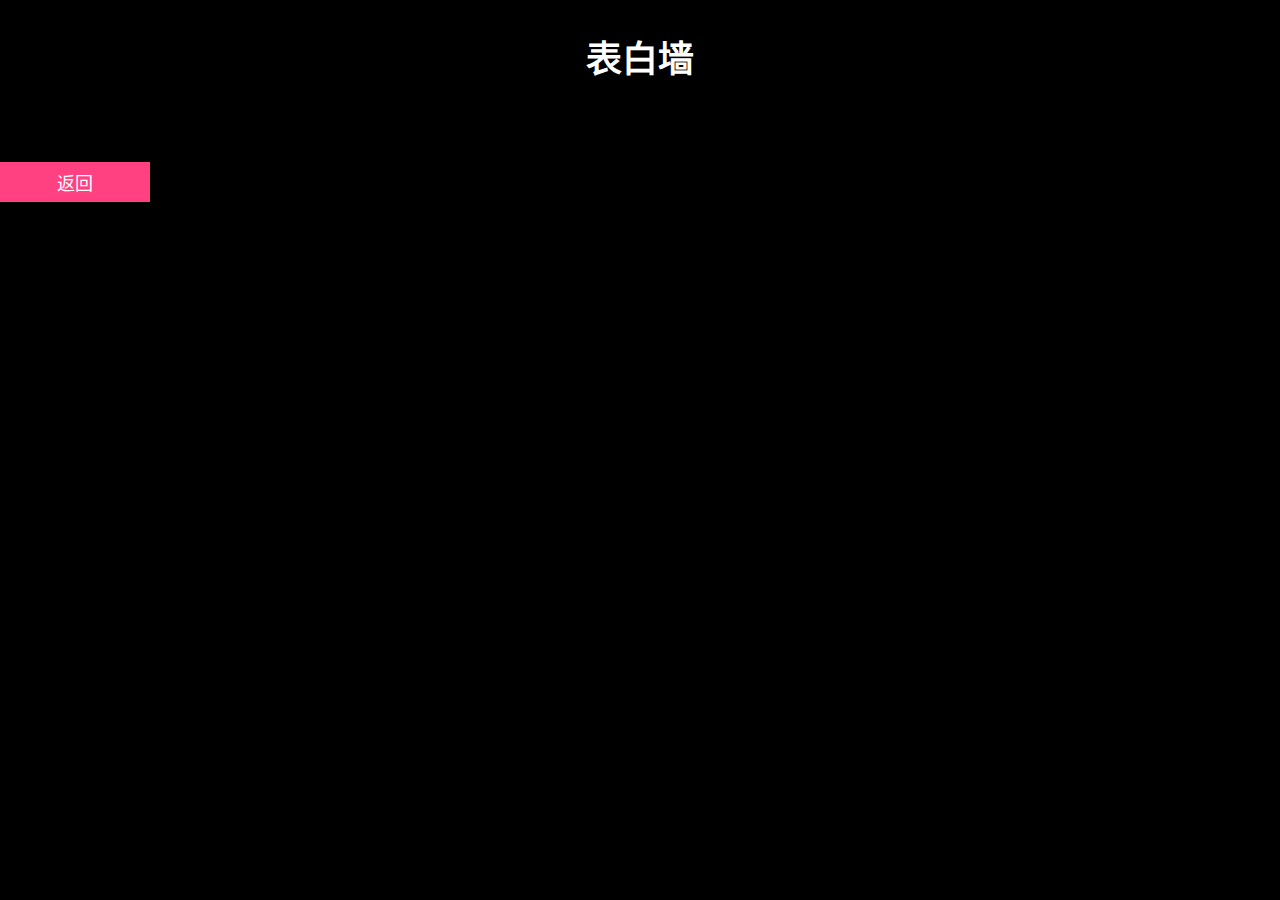
==== wall.html @ 67a1bf43 "1" ====
<!DOCTYPE html>
<html lang="zh-CN">
<head>
  <meta charset="UTF-8">
  <meta name="viewport" content="width=device-width, initial-scale=1.0">
  <title>表白墙</title>
  <style>
    body {
      background-color: black;
      margin: 0;
      padding: 0;
      color: white;
      font-family: Arial, sans-serif;
    }
    h1 {
      text-align: center;
      font-size: 36px;
      margin-top: 30px;
    }
    #confession-container {
      display: flex;
      flex-direction: column;
      align-items: center;
      justify-content: center;
      margin-top: 50px;
    }
    .confession-text {
      text-align: center;
      font-size: 24px;
      margin-bottom: 20px;
    }
    #return-button {
      width: 150px;
      height: 40px;
      font-size: 18px;
      background-color: #ff4081;
      color: white;
      border: none;
      cursor: pointer;
      margin-top: 30px;
    }
  </style>
</head>
<body>
  <h1>表白墙</h1>
  <div id="confession-container">
    <!-- 这里使用 JavaScript 动态生成表白内容 -->
  </div>
  <button id="return-button" onclick="goBack()">返回</button>

  <script>
   
    const confessionMessages = [
      
    ];

    const confessionContainer = document.getElementById("confession-container");

    for (let i = 0; i < confessionMessages.length; i++) {
      const confessionText = document.createElement("p");
      confessionText.className = "confession-text";
      confessionText.innerText = confessionMessages[i];
      confessionContainer.appendChild(confessionText);
    }

    // 返回上一页
    function goBack() {
      window.history.back();
    }
  </script>
</body>
</html>
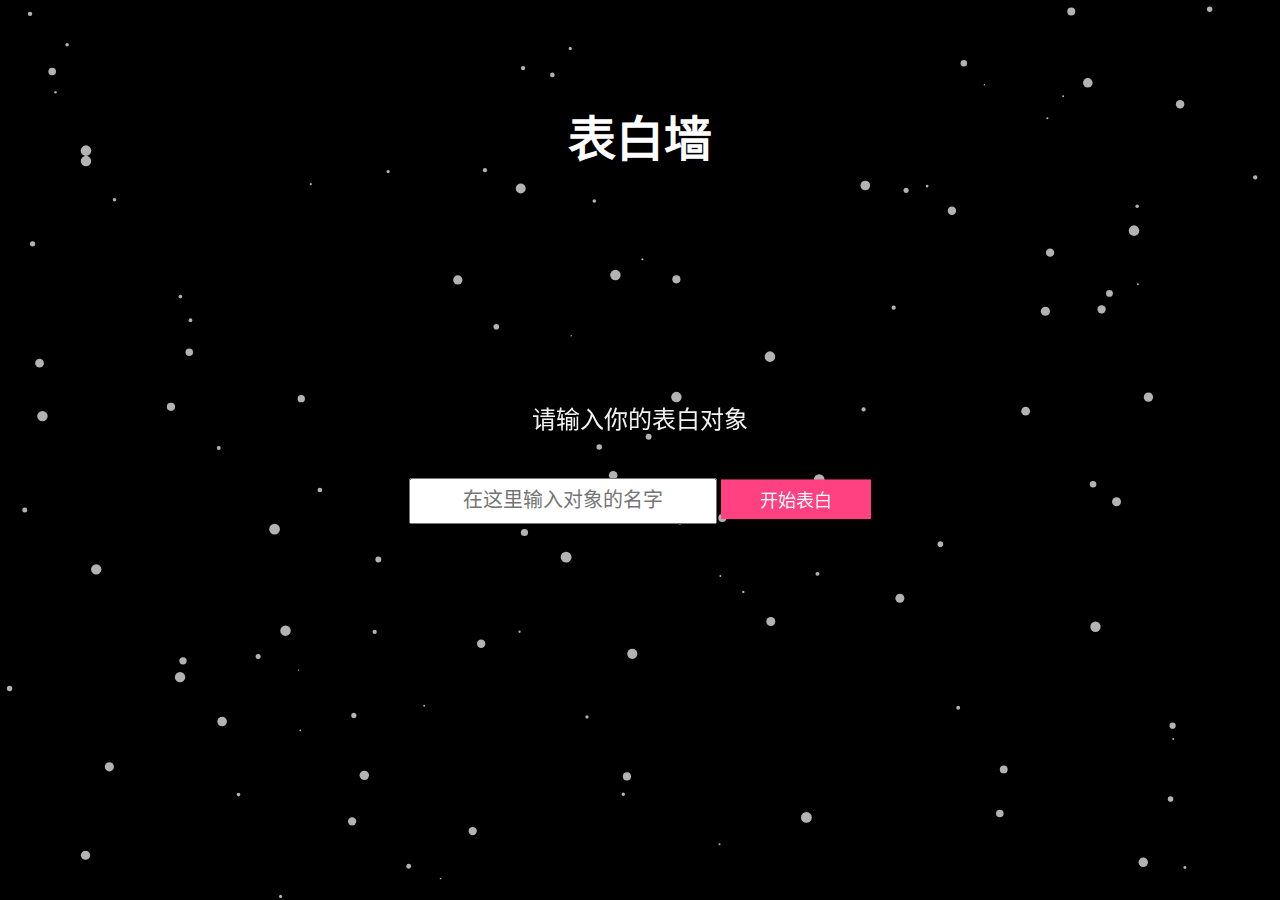
==== commit e972f855: "1" ====
--- a/wall.html
+++ b/wall.html
@@ -4,68 +4,41 @@
   <meta charset="UTF-8">
   <meta name="viewport" content="width=device-width, initial-scale=1.0">
   <title>表白墙</title>
-  <style>
-    body {
-      background-color: black;
-      margin: 0;
-      padding: 0;
-      color: white;
-      font-family: Arial, sans-serif;
-    }
-    h1 {
-      text-align: center;
-      font-size: 36px;
-      margin-top: 30px;
-    }
-    #confession-container {
-      display: flex;
-      flex-direction: column;
-      align-items: center;
-      justify-content: center;
-      margin-top: 50px;
-    }
-    .confession-text {
-      text-align: center;
-      font-size: 24px;
-      margin-bottom: 20px;
-    }
-    #return-button {
-      width: 150px;
-      height: 40px;
-      font-size: 18px;
-      background-color: #ff4081;
-      color: white;
-      border: none;
-      cursor: pointer;
-      margin-top: 30px;
-    }
-  </style>
+  <link rel="stylesheet" type="text/css" href="style.css">
 </head>
 <body>
   <h1>表白墙</h1>
-  <div id="confession-container">
-    <!-- 这里使用 JavaScript 动态生成表白内容 -->
-  </div>
-  <button id="return-button" onclick="goBack()">返回</button>
+  
+  <!-- 在这里显示生成的句子 -->
+  <div id="confession-container"></div>
+
+  <button id="return-button" onclick="goToInput()">重新输入</button>
+  <button id="back-button" onclick="goToIndex()">回到首页</button>
 
   <script>
-   
-    const confessionMessages = [
-      
-    ];
+    window.onload = function() {
+      const confessionTexts = JSON.parse(localStorage.getItem("confessionTexts"));
 
-    const confessionContainer = document.getElementById("confession-container");
+      if (confessionTexts && confessionTexts.length > 0) {
+        const container = document.getElementById("confession-container");
 
-    for (let i = 0; i < confessionMessages.length; i++) {
-      const confessionText = document.createElement("p");
-      confessionText.className = "confession-text";
-      confessionText.innerText = confessionMessages[i];
-      confessionContainer.appendChild(confessionText);
+        for (let i = 0; i < confessionTexts.length; i++) {
+          const confessionElement = document.createElement("p");
+          confessionElement.innerText = confessionTexts[i];
+          container.appendChild(confessionElement);
+        }
+      } else {
+        alert("没有找到存储的句子，请重新输入！");
+        goToInput();
+      }
+    };
+
+    function goToInput() {
+      window.location.href = "index.html";
     }
 
-    // 返回上一页
-    function goBack() {
-      window.history.back();
+    function goToIndex() {
+      window.location.href = "index.html";
     }
   </script>
 </body>
--- a/style.css
+++ b/style.css
@@ -0,0 +1,35 @@
+body {
+  background-color: black;
+  color: white;
+  font-family: Arial, sans-serif;
+}
+
+button#back-button {
+  background-color: pink;
+  position: fixed;
+  left: 20px;
+  bottom: 20px;
+  padding: 10px 20px;
+  border: none;
+  cursor: pointer;
+  font-size: 16px;
+  z-index: 1;
+}
+
+#confession-container {
+  display: flex;
+  align-items: center;
+  justify-content: center;
+  height: 100vh;
+}
+
+#confession-container p {
+  font-size: 24px;
+  animation: blink-animation 1s infinite;
+}
+
+@keyframes blink-animation {
+  0% { opacity: 0; }
+  50% { opacity: 1; }
+  100% { opacity: 0; }
+}
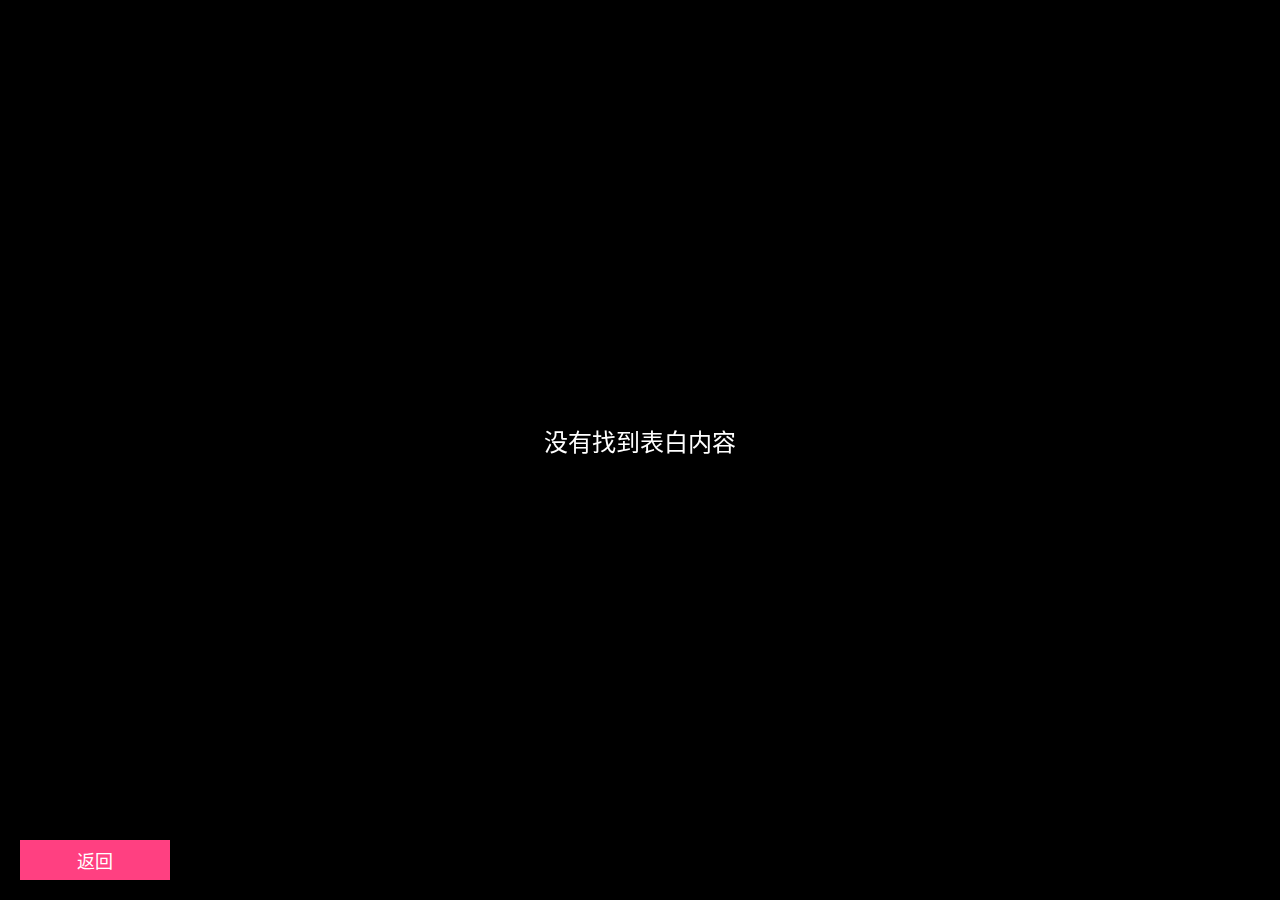
==== commit b77b9910: "1" ====
--- a/wall.html
+++ b/wall.html
@@ -3,43 +3,83 @@
 <head>
   <meta charset="UTF-8">
   <meta name="viewport" content="width=device-width, initial-scale=1.0">
-  <title>表白墙</title>
-  <link rel="stylesheet" type="text/css" href="style.css">
+  <title>表白墙 - 查看表白</title>
+  <style>
+    body {
+      background-color: black;
+      margin: 0;
+      padding: 0;
+      overflow: hidden;
+    }
+    #message-container {
+      position: fixed;
+      top: 50%;
+      left: 50%;
+      transform: translate(-50%, -50%);
+      text-align: center;
+    }
+    .message {
+      color: white;
+      font-size: 24px;
+      margin-bottom: 20px;
+      animation: blink 1s infinite;
+    }
+    @keyframes blink {
+      0% { opacity: 1; }
+      50% { opacity: 0; }
+      100% { opacity: 1; }
+    }
+    #return-button {
+      position: fixed;
+      bottom: 20px;
+      left: 20px;
+      width: 150px;
+      height: 40px;
+      font-size: 18px;
+      background-color: #ff4081;
+      color: white;
+      border: none;
+      cursor: pointer;
+    }
+  </style>
 </head>
 <body>
-  <h1>表白墙</h1>
-  
-  <!-- 在这里显示生成的句子 -->
-  <div id="confession-container"></div>
-
-  <button id="return-button" onclick="goToInput()">重新输入</button>
-  <button id="back-button" onclick="goToIndex()">回到首页</button>
+  <div id="message-container"></div>
+  <button id="return-button" onclick="goToIndex()">返回</button>
 
   <script>
-    window.onload = function() {
-      const confessionTexts = JSON.parse(localStorage.getItem("confessionTexts"));
-
-      if (confessionTexts && confessionTexts.length > 0) {
-        const container = document.getElementById("confession-container");
-
-        for (let i = 0; i < confessionTexts.length; i++) {
-          const confessionElement = document.createElement("p");
-          confessionElement.innerText = confessionTexts[i];
-          container.appendChild(confessionElement);
-        }
+    function displayConfessions() {
+      const confessionText = localStorage.getItem("confessionText");
+      
+      if (confessionText) {
+        const messageContainer = document.getElementById("message-container");
+        
+        const messageElement = document.createElement("div");
+        messageElement.classList.add("message");
+        messageElement.textContent = confessionText;
+        
+        messageContainer.appendChild(messageElement);
       } else {
-        alert("没有找到存储的句子，请重新输入！");
-        goToInput();
+        const messageContainer = document.getElementById("message-container");
+        
+        const messageElement = document.createElement("div");
+        messageElement.classList.add("message");
+        messageElement.textContent = "没有找到表白内容";
+        
+        messageContainer.appendChild(messageElement);
       }
-    };
-
-    function goToInput() {
-      window.location.href = "index.html";
+      
+      const allMessages = document.getElementsByClassName("message");
+      for (let i = 0; i < allMessages.length; i++) {
+        allMessages[i].style.animationDelay = `${i * 0.5}s`;
+      }
     }
 
     function goToIndex() {
       window.location.href = "index.html";
     }
+
+    displayConfessions();
   </script>
 </body>
 </html>
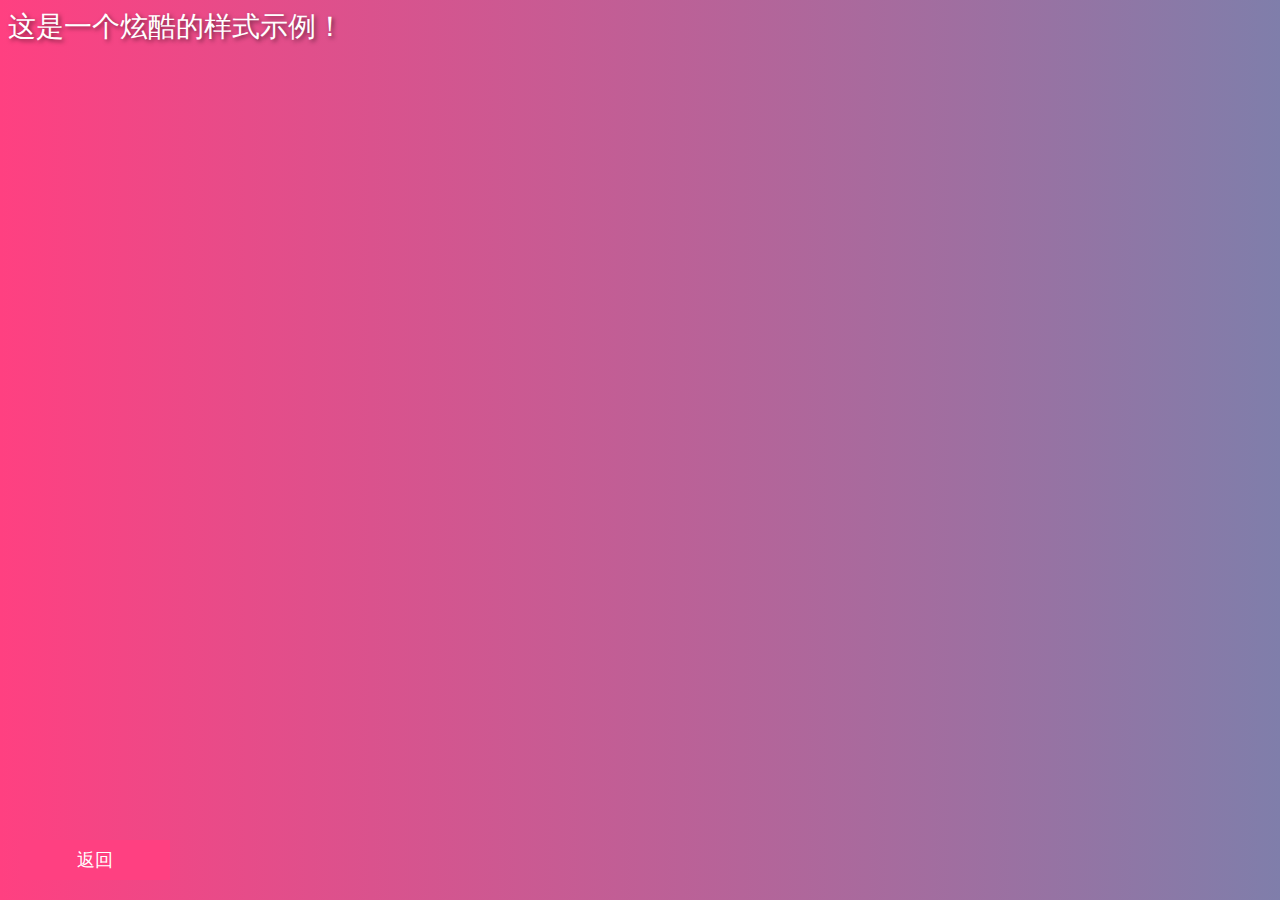
==== commit 09553aa0: "1" ====
--- a/wall.html
+++ b/wall.html
@@ -1,34 +1,44 @@
 <!DOCTYPE html>
-<html lang="zh-CN">
+<html>
 <head>
   <meta charset="UTF-8">
-  <meta name="viewport" content="width=device-width, initial-scale=1.0">
-  <title>表白墙 - 查看表白</title>
+  <title>Cool Styles</title>
   <style>
+    @import url('https://fonts.googleapis.com/css2?family=Montserrat:wght@500&display=swap');
+
     body {
-      background-color: black;
-      margin: 0;
-      padding: 0;
-      overflow: hidden;
+      background: linear-gradient(to right, #ff4081, #00bcd4);
+      background-size: 200% 200%;
+      animation: gradientBackground 10s ease infinite;
+      font-family: 'Montserrat', sans-serif;
     }
-    #message-container {
-      position: fixed;
-      top: 50%;
-      left: 50%;
-      transform: translate(-50%, -50%);
-      text-align: center;
+
+    @keyframes gradientBackground {
+      0% {
+        background-position: 0% 50%;
+      }
+      50% {
+        background-position: 100% 50%;
+      }
+      100% {
+        background-position: 0% 50%;
+      }
     }
+
     .message {
       color: white;
-      font-size: 24px;
+      font-size: 28px;
       margin-bottom: 20px;
       animation: blink 1s infinite;
+      text-shadow: 2px 2px 4px rgba(0, 0, 0, 0.5);
     }
+
     @keyframes blink {
       0% { opacity: 1; }
-      50% { opacity: 0; }
+      50% { opacity: 0.5; }
       100% { opacity: 1; }
     }
+
     #return-button {
       position: fixed;
       bottom: 20px;
@@ -40,46 +50,25 @@
       color: white;
       border: none;
       cursor: pointer;
+      transition: background-color 0.3s ease;
+    }
+
+    #return-button:hover {
+      background-color: #ff6699;
     }
   </style>
 </head>
 <body>
-  <div id="message-container"></div>
-  <button id="return-button" onclick="goToIndex()">返回</button>
+  <div class="message">
+    这是一个炫酷的样式示例！
+  </div>
+
+  <button id="return-button">返回</button>
 
   <script>
-    function displayConfessions() {
-      const confessionText = localStorage.getItem("confessionText");
-      
-      if (confessionText) {
-        const messageContainer = document.getElementById("message-container");
-        
-        const messageElement = document.createElement("div");
-        messageElement.classList.add("message");
-        messageElement.textContent = confessionText;
-        
-        messageContainer.appendChild(messageElement);
-      } else {
-        const messageContainer = document.getElementById("message-container");
-        
-        const messageElement = document.createElement("div");
-        messageElement.classList.add("message");
-        messageElement.textContent = "没有找到表白内容";
-        
-        messageContainer.appendChild(messageElement);
-      }
-      
-      const allMessages = document.getElementsByClassName("message");
-      for (let i = 0; i < allMessages.length; i++) {
-        allMessages[i].style.animationDelay = `${i * 0.5}s`;
-      }
-    }
-
-    function goToIndex() {
-      window.location.href = "index.html";
-    }
-
-    displayConfessions();
+    document.getElementById("return-button").addEventListener("click", function() {
+      window.history.back();
+    });
   </script>
 </body>
 </html>
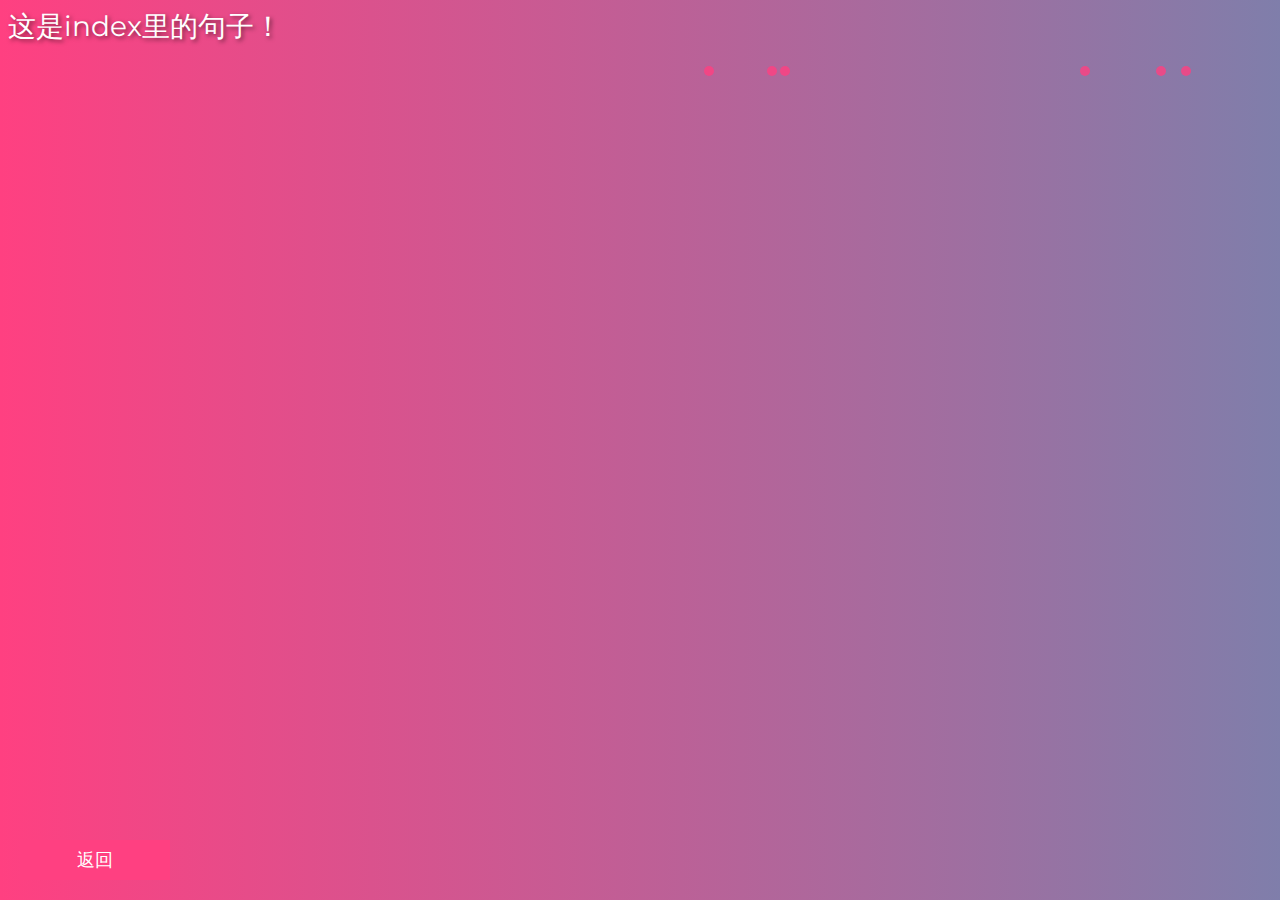
==== commit cb01179b: "2" ====
--- a/wall.html
+++ b/wall.html
@@ -11,6 +11,8 @@
       background-size: 200% 200%;
       animation: gradientBackground 10s ease infinite;
       font-family: 'Montserrat', sans-serif;
+      position: relative;
+      overflow: hidden;
     }
 
     @keyframes gradientBackground {
@@ -56,19 +58,71 @@
     #return-button:hover {
       background-color: #ff6699;
     }
+
+    .particle {
+      position: absolute;
+      width: 10px;
+      height: 10px;
+      border-radius: 50%;
+      background-color: #ff4081;
+      opacity: 0.8;
+      animation: particleAnimation 1s infinite ease-out;
+    }
+
+    @keyframes particleAnimation {
+      0%, 100% {
+        transform: translateY(0) translateX(0) scale(1);
+        opacity: 0.8;
+      }
+      10% {
+        transform: translateY(-20px) translateX(10px) scale(1.2);
+        opacity: 0.6;
+      }
+      30% {
+        transform: translateY(-40px) translateX(0) scale(0.9);
+        opacity: 0.4;
+      }
+      50% {
+        transform: translateY(-65px) translateX(-10px) scale(1.1);
+        opacity: 0.2;
+      }
+      70% {
+        transform: translateY(-90px) translateX(0) scale(0.8);
+        opacity: 0.4;
+      }
+      90% {
+        transform: translateY(-110px) translateX(10px) scale(0.9);
+        opacity: 0.6;
+      }
+    }
   </style>
 </head>
 <body>
   <div class="message">
-    这是一个炫酷的样式示例！
+    这是index里的句子！
   </div>
 
   <button id="return-button">返回</button>
 
   <script>
     document.getElementById("return-button").addEventListener("click", function() {
-      window.history.back();
+      window.location.href = "index.html";
     });
+
+    function createParticle() {
+      var particle = document.createElement("div");
+      particle.className = "particle";
+      particle.style.left = Math.random() * 100 + "%";
+      particle.style.animationDuration = Math.random() * 2 + 1 + "s";
+      particle.style.animationDelay = Math.random() * 2 + "s";
+      document.body.appendChild(particle);
+
+      setTimeout(function() {
+        document.body.removeChild(particle);
+      }, 3000);
+    }
+
+    setInterval(createParticle, 100);
   </script>
 </body>
 </html>
